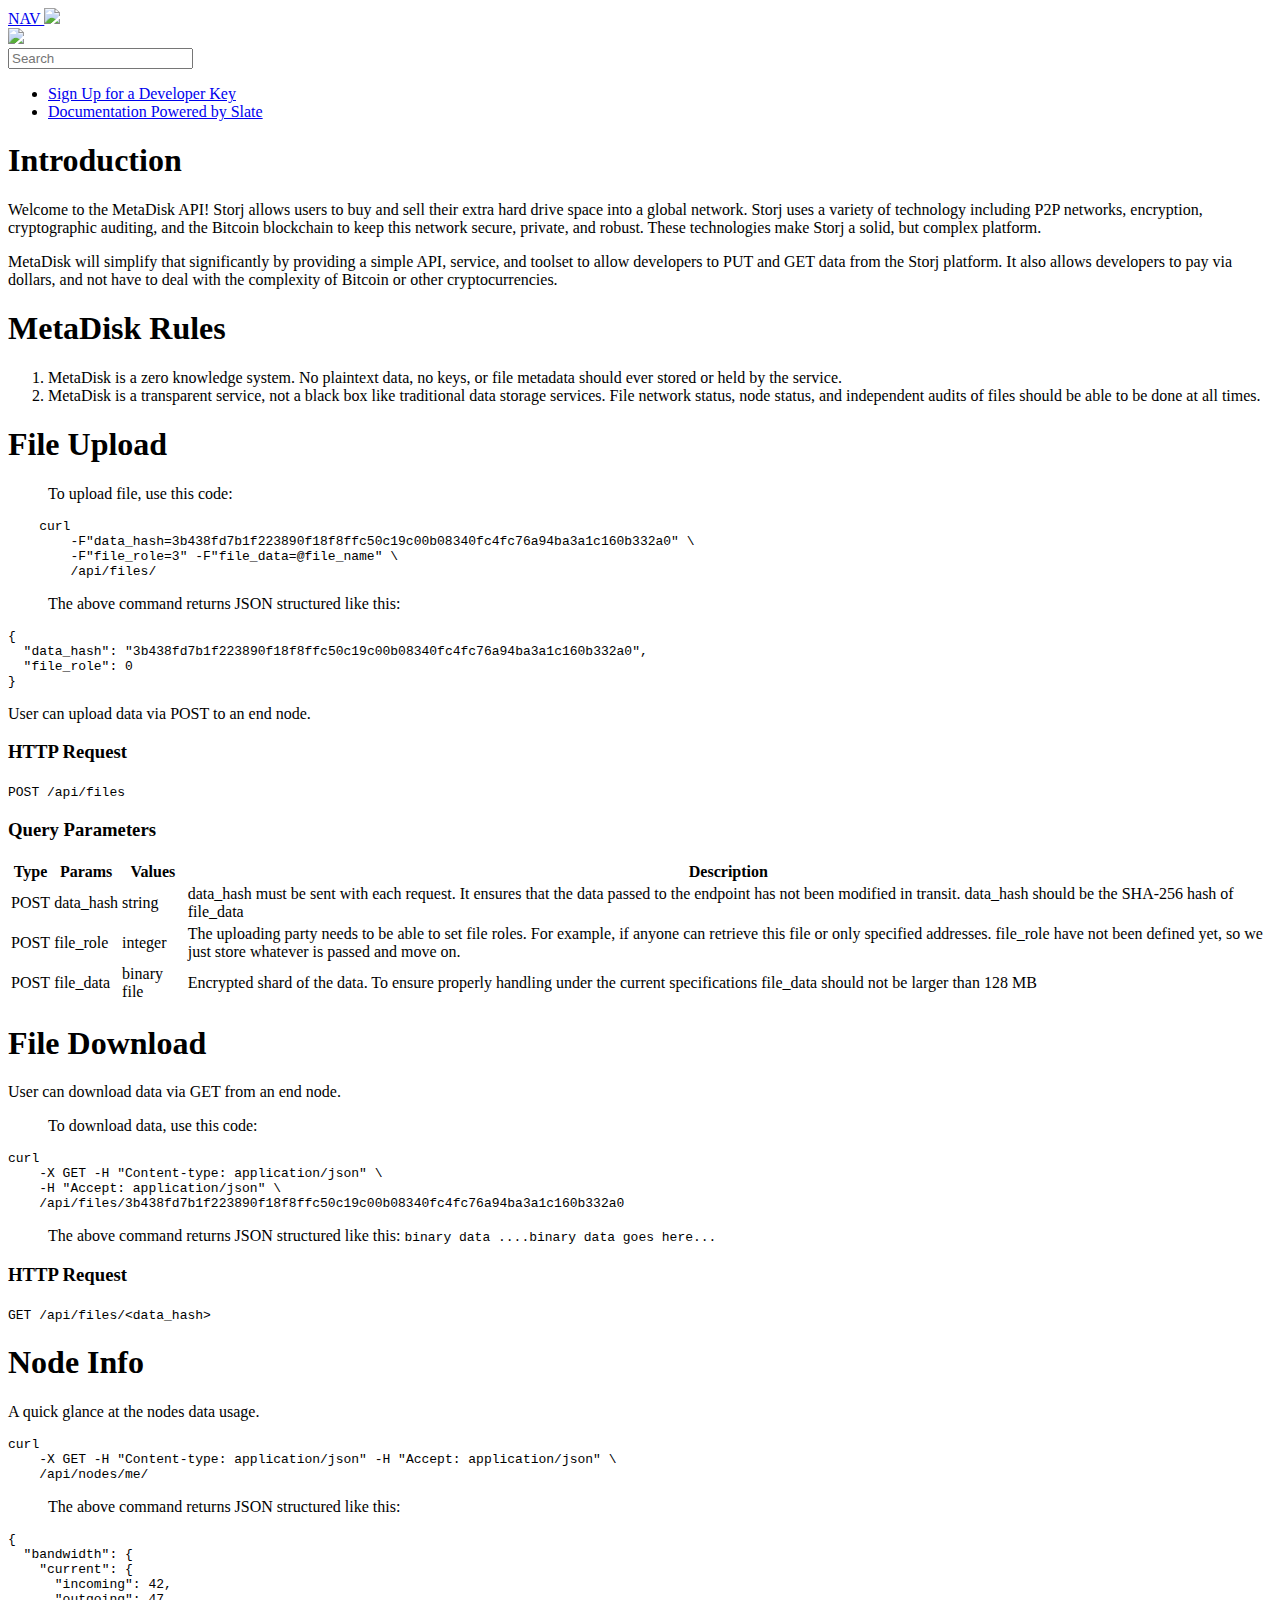
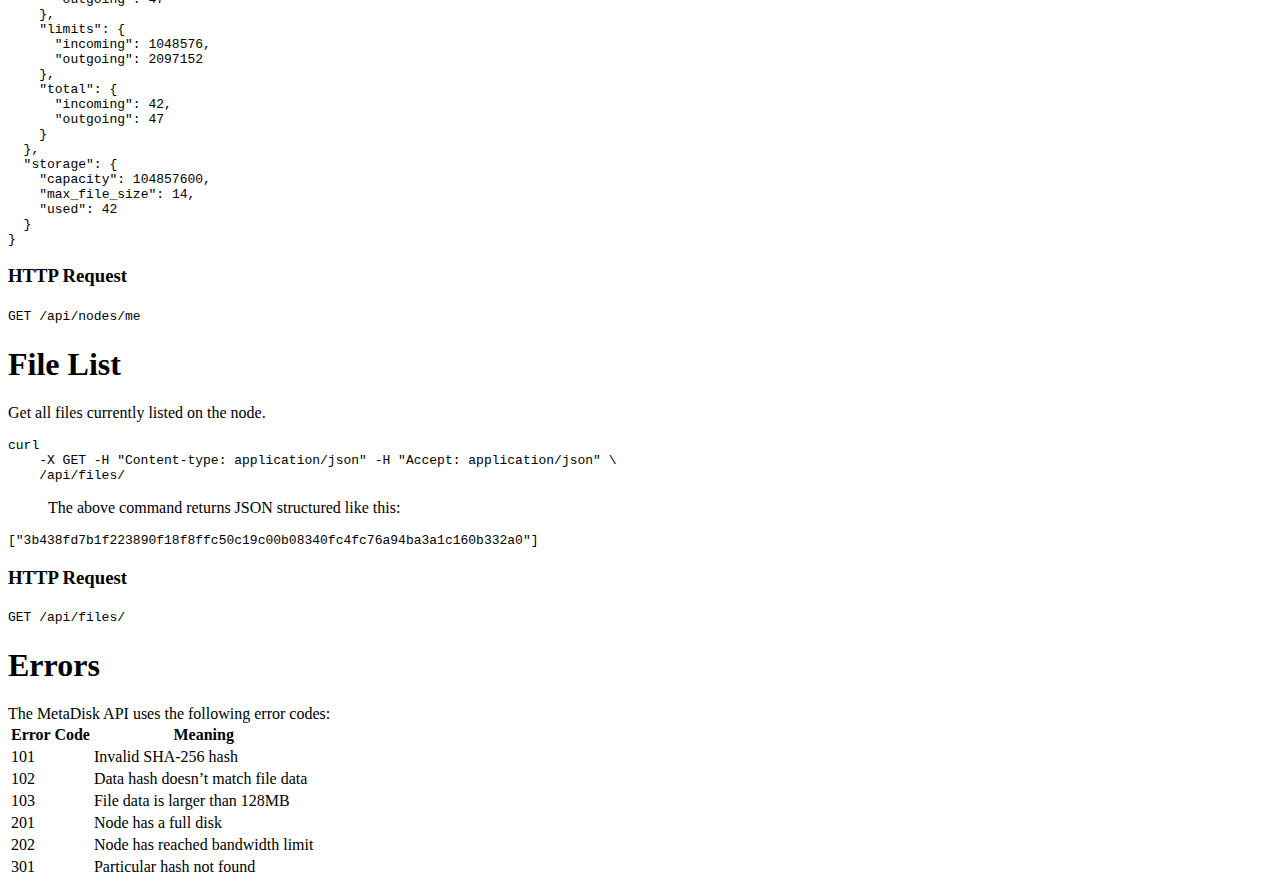
==== templates/index.html @ 41c176fb "add: docs (old)" ====
<!doctype html>
<html>
  <head>
    <meta charset="utf-8">
    <meta content="IE=edge,chrome=1" http-equiv="X-UA-Compatible">
    <meta name="viewport" content="width=device-width, initial-scale=1, maximum-scale=1">
    <title>API Reference</title>

    <link href="static/stylesheets/screen.css" rel="stylesheet" type="text/css" media="screen" />
    <link href="static/stylesheets/print.css" rel="stylesheet" type="text/css" media="print" />
    <script src="https://ajax.googleapis.com/ajax/libs/jquery/2.1.3/jquery.min.js"></script>
      <script src="static/javascripts/all.js" type="text/javascript"></script>

  </head>

  <body class="index">
    <a href="#" id="nav-button">
      <span>
        NAV
        <img src="static/images/navbar.png" />
      </span>
    </a>
    <div class="tocify-wrapper">
      <img src="static/images/logo.png" />
        <div class="search">
          <input type="text" class="search" id="input-search" placeholder="Search">
        </div>
        <ul class="search-results"></ul>
      <div id="toc">
      </div>
        <ul class="toc-footer">
            <li><a href='#'>Sign Up for a Developer Key</a></li>
            <li><a href='http://github.com/tripit/slate'>Documentation Powered by Slate</a></li>
        </ul>
    </div>
    <div class="page-wrapper">
      <div class="dark-box"></div>
      <div class="content">
        <h1 id="introduction">Introduction</h1>

<p>Welcome to the MetaDisk API! Storj allows users to buy and sell their extra hard drive space into a global network. Storj uses a variety of technology including P2P networks, encryption, cryptographic auditing, and the Bitcoin blockchain to keep this network secure, private, and robust. These technologies make Storj a solid, but complex platform.</p>

<p>MetaDisk will simplify that significantly by providing a simple API, service, and toolset to allow developers to PUT and GET data from the Storj platform. It also allows developers to pay via dollars, and not have to deal with the complexity of Bitcoin or other cryptocurrencies.</p>

<h1 id="metadisk-rules">MetaDisk Rules</h1>

<ol>
<li>MetaDisk is a zero knowledge system. No plaintext data, no keys, or file metadata should ever stored or held by the service.</li>
<li>MetaDisk is a transparent service, not a black box like traditional data storage services. File network status, node status, and independent audits of files should be able to be done at all times.</li>
</ol>

<h1 id="file-upload">File Upload</h1>

<blockquote>
<p>To upload file, use this code:</p>
</blockquote>
<pre class="highlight shell"><code>    curl
        -F<span class="s2">"data_hash=3b438fd7b1f223890f18f8ffc50c19c00b08340fc4fc76a94ba3a1c160b332a0"</span> <span class="se">\</span>
        -F<span class="s2">"file_role=3"</span> -F<span class="s2">"file_data=@file_name"</span> <span class="se">\</span>
        /api/files/
</code></pre>

<blockquote>
<p>The above command returns JSON structured like this:</p>
</blockquote>
<pre class="highlight json"><code><span class="p">{</span><span class="w">
  </span><span class="nt">"data_hash"</span><span class="p">:</span><span class="w"> </span><span class="s2">"3b438fd7b1f223890f18f8ffc50c19c00b08340fc4fc76a94ba3a1c160b332a0"</span><span class="p">,</span><span class="w">
  </span><span class="nt">"file_role"</span><span class="p">:</span><span class="w"> </span><span class="mi">0</span><span class="w">
</span><span class="p">}</span><span class="w">
</span></code></pre>

<p>User can upload data via POST to an end node.</p>

<h3 id="http-request">HTTP Request</h3>

<p><code class="prettyprint">POST /api/files</code></p>

<h3 id="query-parameters">Query Parameters</h3>

<table><thead>
<tr>
<th>Type</th>
<th>Params</th>
<th>Values</th>
<th>Description</th>
</tr>
</thead><tbody>
<tr>
<td>POST</td>
<td>data_hash</td>
<td>string</td>
<td>data_hash must be sent with each request. It ensures that the data passed to the endpoint has not been modified in transit. data_hash should be the SHA-256 hash of file_data</td>
</tr>
<tr>
<td>POST</td>
<td>file_role</td>
<td>integer</td>
<td>The uploading party needs to be able to set file roles. For example, if anyone can retrieve this file or only specified addresses. file_role have not been defined yet, so we just store whatever is passed and move on.</td>
</tr>
<tr>
<td>POST</td>
<td>file_data</td>
<td>binary file</td>
<td>Encrypted shard of the data. To ensure properly handling under the current specifications file_data should not be larger than 128 MB</td>
</tr>
</tbody></table>

<h1 id="file-download">File Download</h1>

<p>User can download data via GET from an end node.</p>

<blockquote>
<p>To download data, use this code:</p>
</blockquote>
<pre class="highlight shell"><code>curl
    -X GET -H <span class="s2">"Content-type: application/json"</span> <span class="se">\</span>
    -H <span class="s2">"Accept: application/json"</span> <span class="se">\</span>
    /api/files/3b438fd7b1f223890f18f8ffc50c19c00b08340fc4fc76a94ba3a1c160b332a0
</code></pre>

<blockquote>
<p>The above command returns JSON structured like this:
<code class="prettyprint">binary data
....binary data goes here...
</code></p>
</blockquote>

<h3 id="http-request">HTTP Request</h3>

<p><code class="prettyprint">GET /api/files/&lt;data_hash&gt;</code></p>

<h1 id="node-info">Node Info</h1>

<p>A quick glance at the nodes data usage.</p>
<pre class="highlight shell"><code>curl
    -X GET -H <span class="s2">"Content-type: application/json"</span> -H <span class="s2">"Accept: application/json"</span> <span class="se">\</span>
    /api/nodes/me/
</code></pre>

<blockquote>
<p>The above command returns JSON structured like this:</p>
</blockquote>
<pre class="highlight json"><code><span class="p">{</span><span class="w">
  </span><span class="nt">"bandwidth"</span><span class="p">:</span><span class="w"> </span><span class="p">{</span><span class="w">
    </span><span class="nt">"current"</span><span class="p">:</span><span class="w"> </span><span class="p">{</span><span class="w">
      </span><span class="nt">"incoming"</span><span class="p">:</span><span class="w"> </span><span class="mi">42</span><span class="p">,</span><span class="w">
      </span><span class="nt">"outgoing"</span><span class="p">:</span><span class="w"> </span><span class="mi">47</span><span class="w">
    </span><span class="p">},</span><span class="w">
    </span><span class="nt">"limits"</span><span class="p">:</span><span class="w"> </span><span class="p">{</span><span class="w">
      </span><span class="nt">"incoming"</span><span class="p">:</span><span class="w"> </span><span class="mi">1048576</span><span class="p">,</span><span class="w">
      </span><span class="nt">"outgoing"</span><span class="p">:</span><span class="w"> </span><span class="mi">2097152</span><span class="w">
    </span><span class="p">},</span><span class="w">
    </span><span class="nt">"total"</span><span class="p">:</span><span class="w"> </span><span class="p">{</span><span class="w">
      </span><span class="nt">"incoming"</span><span class="p">:</span><span class="w"> </span><span class="mi">42</span><span class="p">,</span><span class="w">
      </span><span class="nt">"outgoing"</span><span class="p">:</span><span class="w"> </span><span class="mi">47</span><span class="w">
    </span><span class="p">}</span><span class="w">
  </span><span class="p">},</span><span class="w">
  </span><span class="nt">"storage"</span><span class="p">:</span><span class="w"> </span><span class="p">{</span><span class="w">
    </span><span class="nt">"capacity"</span><span class="p">:</span><span class="w"> </span><span class="mi">104857600</span><span class="p">,</span><span class="w">
    </span><span class="nt">"max_file_size"</span><span class="p">:</span><span class="w"> </span><span class="mi">14</span><span class="p">,</span><span class="w">
    </span><span class="nt">"used"</span><span class="p">:</span><span class="w"> </span><span class="mi">42</span><span class="w">
  </span><span class="p">}</span><span class="w">
</span><span class="p">}</span><span class="w">
</span></code></pre>

<h3 id="http-request">HTTP Request</h3>

<p><code class="prettyprint">GET /api/nodes/me</code></p>

<h1 id="file-list">File List</h1>

<p>Get all files currently listed on the node.</p>
<pre class="highlight shell"><code>curl
    -X GET -H <span class="s2">"Content-type: application/json"</span> -H <span class="s2">"Accept: application/json"</span> <span class="se">\</span>
    /api/files/
</code></pre>

<blockquote>
<p>The above command returns JSON structured like this:</p>
</blockquote>
<pre class="highlight json"><code><span class="p">[</span><span class="s2">"3b438fd7b1f223890f18f8ffc50c19c00b08340fc4fc76a94ba3a1c160b332a0"</span><span class="p">]</span><span class="w">
</span></code></pre>

<h3 id="http-request">HTTP Request</h3>

<p><code class="prettyprint">GET /api/files/</code></p>

          <h1 id="errors">Errors</h1>

<aside class="notice">The MetaDisk API uses the following error codes:</aside>

<table><thead>
<tr>
<th>Error Code</th>
<th>Meaning</th>
</tr>
</thead><tbody>
<tr>
<td>101</td>
<td>Invalid SHA-256 hash</td>
</tr>
<tr>
<td>102</td>
<td>Data hash doesn&rsquo;t match file data</td>
</tr>
<tr>
<td>103</td>
<td>File data is larger than 128MB</td>
</tr>
<tr>
<td>201</td>
<td>Node has a full disk</td>
</tr>
<tr>
<td>202</td>
<td>Node has reached bandwidth limit</td>
</tr>
<tr>
<td>301</td>
<td>Particular hash not found</td>
</tr>
</tbody></table>

      </div>
      <div class="dark-box">
      </div>
    </div>
  </body>
</html>
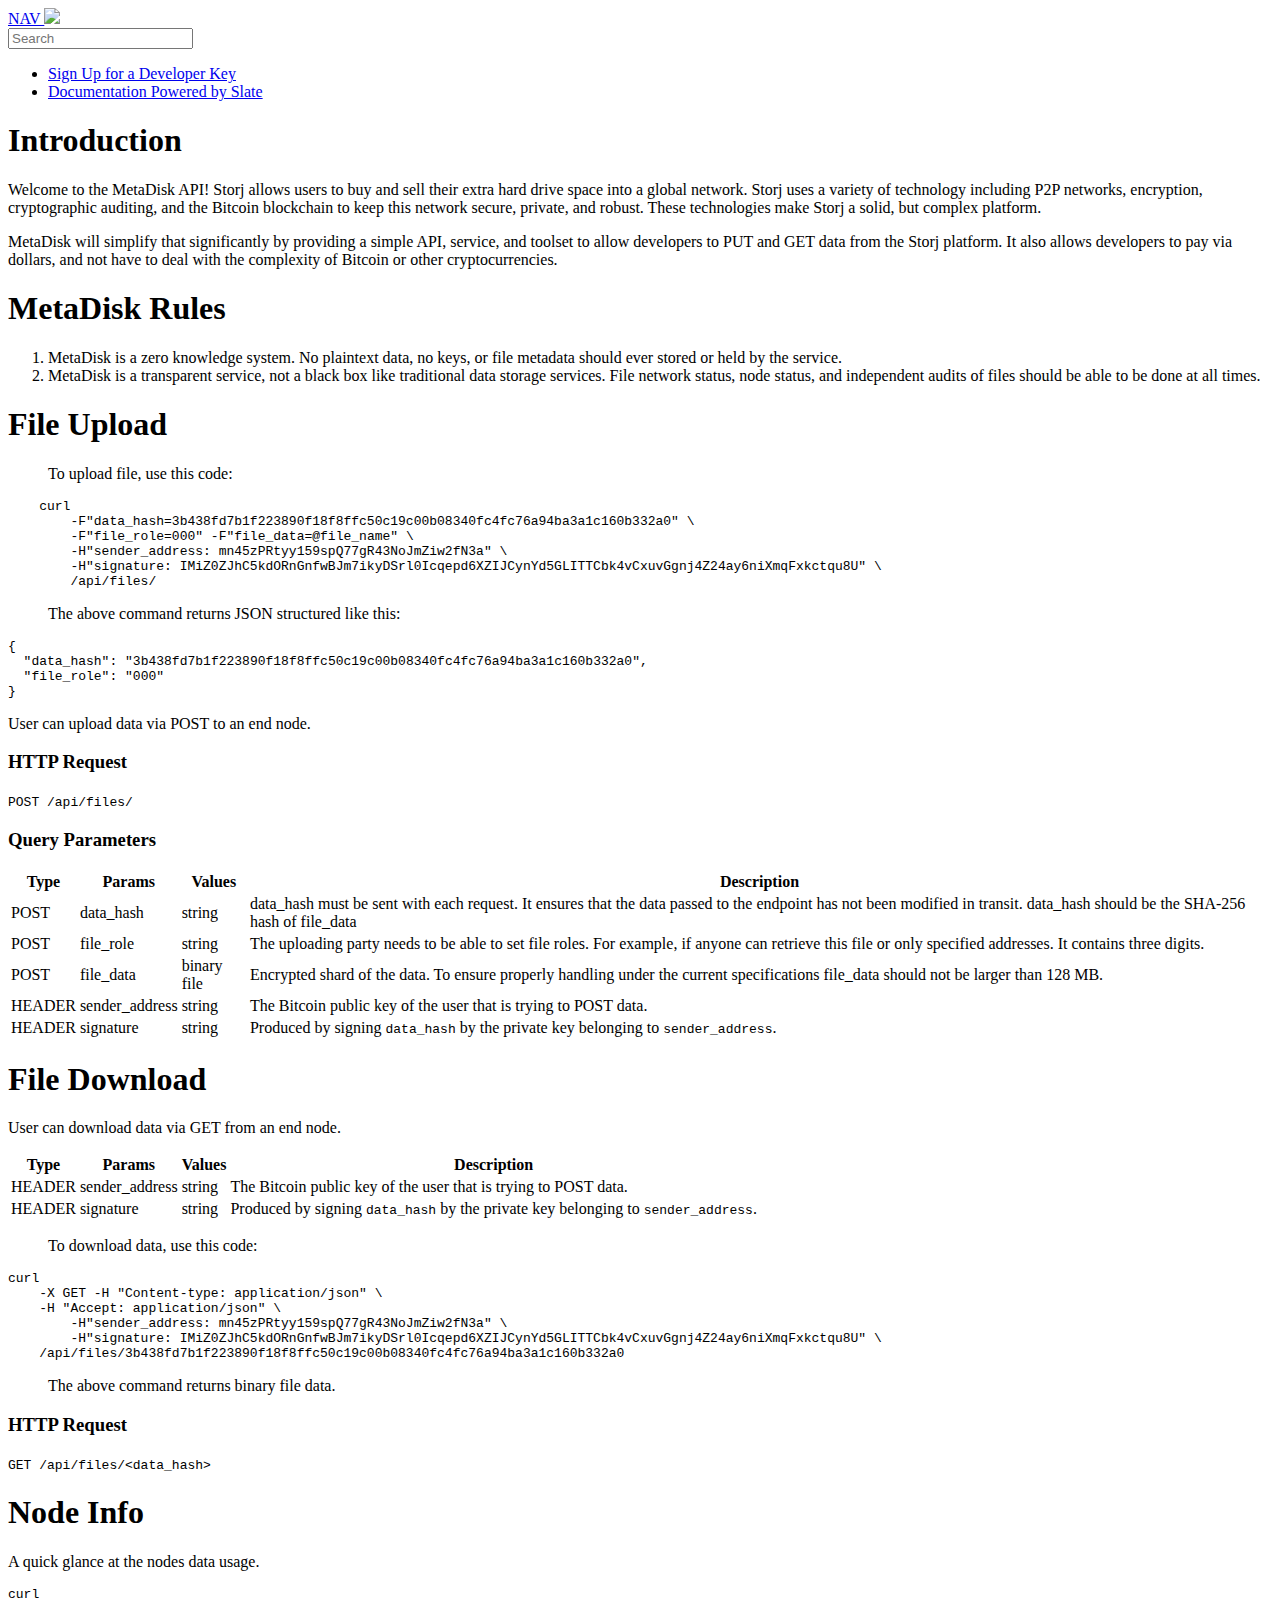
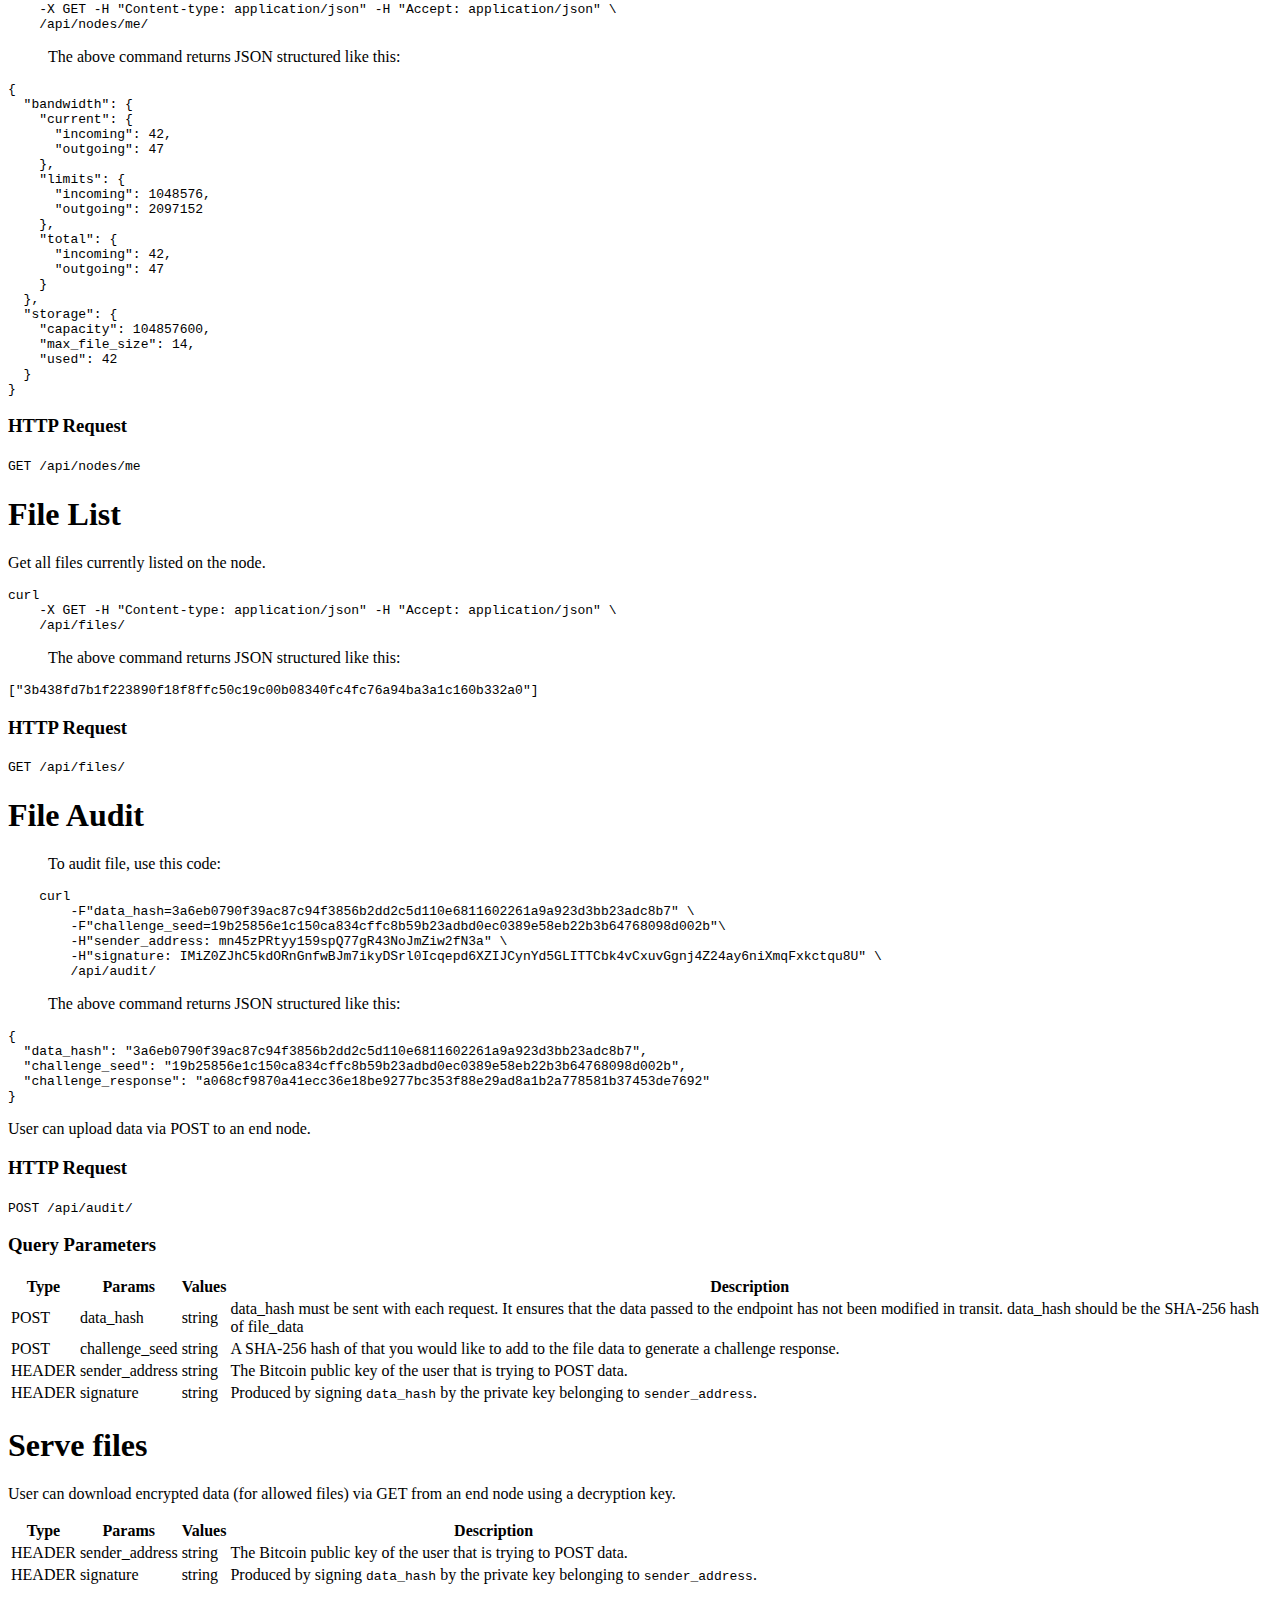
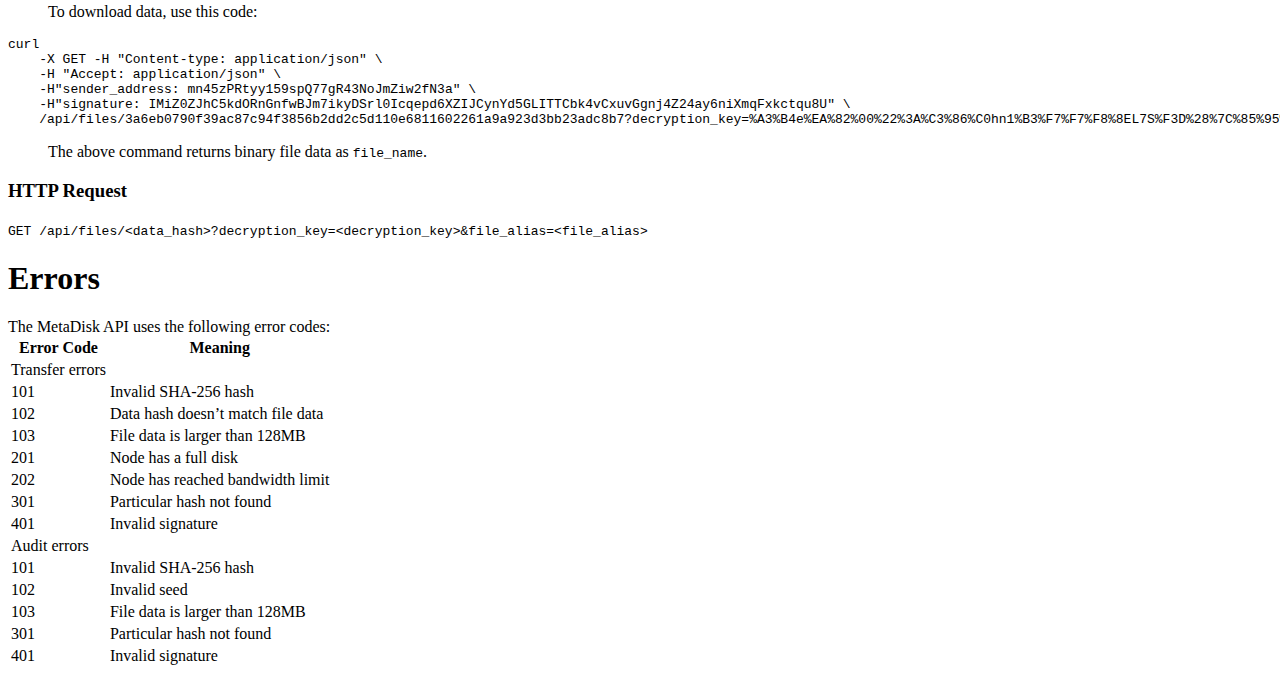
==== commit a8b6464e: "Style API Docs" ====
--- a/templates/index.html
+++ b/templates/index.html
@@ -8,6 +8,7 @@
 
     <link href="static/stylesheets/screen.css" rel="stylesheet" type="text/css" media="screen" />
     <link href="static/stylesheets/print.css" rel="stylesheet" type="text/css" media="print" />
+    <link href="static/stylesheets/style.css" rel="stylesheet" type="text/css" media="screen" />
     <script src="https://ajax.googleapis.com/ajax/libs/jquery/2.1.3/jquery.min.js"></script>
       <script src="static/javascripts/all.js" type="text/javascript"></script>
 
@@ -21,7 +22,6 @@
       </span>
     </a>
     <div class="tocify-wrapper">
-      <img src="static/images/logo.png" />
         <div class="search">
           <input type="text" class="search" id="input-search" placeholder="Search">
         </div>
@@ -56,8 +56,10 @@
 </blockquote>
 <pre class="highlight shell"><code>    curl
         -F<span class="s2">"data_hash=3b438fd7b1f223890f18f8ffc50c19c00b08340fc4fc76a94ba3a1c160b332a0"</span> <span class="se">\</span>
-        -F<span class="s2">"file_role=3"</span> -F<span class="s2">"file_data=@file_name"</span> <span class="se">\</span>
-        /api/files/
+        -F<span class="s2">"file_role=000"</span> -F<span class="s2">"file_data=@file_name"</span> <span class="se">\</span>
+        -H<span class="s2">"sender_address: mn45zPRtyy159spQ77gR43NoJmZiw2fN3a"</span> <span class="se">\</span>
+        -H<span class="s2">"signature: IMiZ0ZJhC5kdORnGnfwBJm7ikyDSrl0Icqepd6XZIJCynYd5GLITTCbk4vCxuvGgnj4Z24ay6niXmqFxkctqu8U"</span> <span class="se">\</span>
+        /api/files/ 
 </code></pre>
 
 <blockquote>
@@ -65,7 +67,7 @@
 </blockquote>
 <pre class="highlight json"><code><span class="p">{</span><span class="w">
   </span><span class="nt">"data_hash"</span><span class="p">:</span><span class="w"> </span><span class="s2">"3b438fd7b1f223890f18f8ffc50c19c00b08340fc4fc76a94ba3a1c160b332a0"</span><span class="p">,</span><span class="w">
-  </span><span class="nt">"file_role"</span><span class="p">:</span><span class="w"> </span><span class="mi">0</span><span class="w">
+  </span><span class="nt">"file_role"</span><span class="p">:</span><span class="w"> </span><span class="s2">"000"</span><span class="w">
 </span><span class="p">}</span><span class="w">
 </span></code></pre>
 
@@ -73,7 +75,7 @@
 
 <h3 id="http-request">HTTP Request</h3>
 
-<p><code class="prettyprint">POST /api/files</code></p>
+<p><code class="prettyprint">POST /api/files/</code></p>
 
 <h3 id="query-parameters">Query Parameters</h3>
 
@@ -94,20 +96,54 @@
 <tr>
 <td>POST</td>
 <td>file_role</td>
-<td>integer</td>
-<td>The uploading party needs to be able to set file roles. For example, if anyone can retrieve this file or only specified addresses. file_role have not been defined yet, so we just store whatever is passed and move on.</td>
+<td>string</td>
+<td>The uploading party needs to be able to set file roles. For example, if anyone can retrieve this file or only specified addresses. It contains three digits.</td>
 </tr>
 <tr>
 <td>POST</td>
 <td>file_data</td>
 <td>binary file</td>
-<td>Encrypted shard of the data. To ensure properly handling under the current specifications file_data should not be larger than 128 MB</td>
+<td>Encrypted shard of the data. To ensure properly handling under the current specifications file_data should not be larger than 128 MB.</td>
+</tr>
+<tr>
+<td>HEADER</td>
+<td>sender_address</td>
+<td>string</td>
+<td>The Bitcoin public key of the user that is trying to POST data.</td>
+</tr>
+<tr>
+<td>HEADER</td>
+<td>signature</td>
+<td>string</td>
+<td>Produced by signing <code class="prettyprint">data_hash</code> by the private key belonging to <code class="prettyprint">sender_address</code>.</td>
 </tr>
 </tbody></table>
 
 <h1 id="file-download">File Download</h1>
 
 <p>User can download data via GET from an end node.</p>
+
+<table><thead>
+<tr>
+<th>Type</th>
+<th>Params</th>
+<th>Values</th>
+<th>Description</th>
+</tr>
+</thead><tbody>
+<tr>
+<td>HEADER</td>
+<td>sender_address</td>
+<td>string</td>
+<td>The Bitcoin public key of the user that is trying to POST data.</td>
+</tr>
+<tr>
+<td>HEADER</td>
+<td>signature</td>
+<td>string</td>
+<td>Produced by signing <code class="prettyprint">data_hash</code> by the private key belonging to <code class="prettyprint">sender_address</code>.</td>
+</tr>
+</tbody></table>
 
 <blockquote>
 <p>To download data, use this code:</p>
@@ -115,14 +151,13 @@
 <pre class="highlight shell"><code>curl
     -X GET -H <span class="s2">"Content-type: application/json"</span> <span class="se">\</span>
     -H <span class="s2">"Accept: application/json"</span> <span class="se">\</span>
+        -H<span class="s2">"sender_address: mn45zPRtyy159spQ77gR43NoJmZiw2fN3a"</span> <span class="se">\</span>
+        -H<span class="s2">"signature: IMiZ0ZJhC5kdORnGnfwBJm7ikyDSrl0Icqepd6XZIJCynYd5GLITTCbk4vCxuvGgnj4Z24ay6niXmqFxkctqu8U"</span> <span class="se">\</span>
     /api/files/3b438fd7b1f223890f18f8ffc50c19c00b08340fc4fc76a94ba3a1c160b332a0
 </code></pre>
 
 <blockquote>
-<p>The above command returns JSON structured like this:
-<code class="prettyprint">binary data
-....binary data goes here...
-</code></p>
+<p>The above command returns binary file data.</p>
 </blockquote>
 
 <h3 id="http-request">HTTP Request</h3>
@@ -185,6 +220,116 @@
 
 <p><code class="prettyprint">GET /api/files/</code></p>
 
+<h1 id="file-audit">File Audit</h1>
+
+<blockquote>
+<p>To audit file, use this code:</p>
+</blockquote>
+<pre class="highlight shell"><code>    curl
+        -F<span class="s2">"data_hash=3a6eb0790f39ac87c94f3856b2dd2c5d110e6811602261a9a923d3bb23adc8b7"</span> <span class="se">\</span>
+        -F<span class="s2">"challenge_seed=19b25856e1c150ca834cffc8b59b23adbd0ec0389e58eb22b3b64768098d002b"</span><span class="se">\</span>
+        -H<span class="s2">"sender_address: mn45zPRtyy159spQ77gR43NoJmZiw2fN3a"</span> <span class="se">\</span>
+        -H<span class="s2">"signature: IMiZ0ZJhC5kdORnGnfwBJm7ikyDSrl0Icqepd6XZIJCynYd5GLITTCbk4vCxuvGgnj4Z24ay6niXmqFxkctqu8U"</span> <span class="se">\</span>
+        /api/audit/ 
+</code></pre>
+
+<blockquote>
+<p>The above command returns JSON structured like this:</p>
+</blockquote>
+<pre class="highlight json"><code><span class="p">{</span><span class="w">
+  </span><span class="nt">"data_hash"</span><span class="p">:</span><span class="w"> </span><span class="s2">"3a6eb0790f39ac87c94f3856b2dd2c5d110e6811602261a9a923d3bb23adc8b7"</span><span class="p">,</span><span class="w">
+  </span><span class="nt">"challenge_seed"</span><span class="p">:</span><span class="w"> </span><span class="s2">"19b25856e1c150ca834cffc8b59b23adbd0ec0389e58eb22b3b64768098d002b"</span><span class="p">,</span><span class="w">
+  </span><span class="nt">"challenge_response"</span><span class="p">:</span><span class="w"> </span><span class="s2">"a068cf9870a41ecc36e18be9277bc353f88e29ad8a1b2a778581b37453de7692"</span><span class="w">
+</span><span class="p">}</span><span class="w">
+</span></code></pre>
+
+<p>User can upload data via POST to an end node.</p>
+
+<h3 id="http-request">HTTP Request</h3>
+
+<p><code class="prettyprint">POST /api/audit/</code></p>
+
+<h3 id="query-parameters">Query Parameters</h3>
+
+<table><thead>
+<tr>
+<th>Type</th>
+<th>Params</th>
+<th>Values</th>
+<th>Description</th>
+</tr>
+</thead><tbody>
+<tr>
+<td>POST</td>
+<td>data_hash</td>
+<td>string</td>
+<td>data_hash must be sent with each request. It ensures that the data passed to the endpoint has not been modified in transit. data_hash should be the SHA-256 hash of file_data</td>
+</tr>
+<tr>
+<td>POST</td>
+<td>challenge_seed</td>
+<td>string</td>
+<td>A SHA-256 hash of that you would like to add to the file data to generate a challenge response.</td>
+</tr>
+<tr>
+<td>HEADER</td>
+<td>sender_address</td>
+<td>string</td>
+<td>The Bitcoin public key of the user that is trying to POST data.</td>
+</tr>
+<tr>
+<td>HEADER</td>
+<td>signature</td>
+<td>string</td>
+<td>Produced by signing <code class="prettyprint">data_hash</code> by the private key belonging to <code class="prettyprint">sender_address</code>.</td>
+</tr>
+</tbody></table>
+
+<h1 id="serve-files">Serve files</h1>
+
+<p>User can download encrypted data (for allowed files) via GET from an end node using a decryption key.</p>
+
+<table><thead>
+<tr>
+<th>Type</th>
+<th>Params</th>
+<th>Values</th>
+<th>Description</th>
+</tr>
+</thead><tbody>
+<tr>
+<td>HEADER</td>
+<td>sender_address</td>
+<td>string</td>
+<td>The Bitcoin public key of the user that is trying to POST data.</td>
+</tr>
+<tr>
+<td>HEADER</td>
+<td>signature</td>
+<td>string</td>
+<td>Produced by signing <code class="prettyprint">data_hash</code> by the private key belonging to <code class="prettyprint">sender_address</code>.</td>
+</tr>
+</tbody></table>
+
+<blockquote>
+<p>To download data, use this code:</p>
+</blockquote>
+<pre class="highlight shell"><code>curl
+    -X GET -H <span class="s2">"Content-type: application/json"</span> <span class="se">\</span>
+    -H <span class="s2">"Accept: application/json"</span> <span class="se">\</span>
+    -H<span class="s2">"sender_address: mn45zPRtyy159spQ77gR43NoJmZiw2fN3a"</span> <span class="se">\</span>
+    -H<span class="s2">"signature: IMiZ0ZJhC5kdORnGnfwBJm7ikyDSrl0Icqepd6XZIJCynYd5GLITTCbk4vCxuvGgnj4Z24ay6niXmqFxkctqu8U"</span> <span class="se">\</span>
+    /api/files/3a6eb0790f39ac87c94f3856b2dd2c5d110e6811602261a9a923d3bb23adc8b7?decryption_key<span class="o">=</span>%A3%B4e%EA%82%00%22%3A%C3%86%C0hn1%B3%F7%F7%F8%8EL7S%F3D%28%7C%85%95%CE%9D%D5B&amp;file_alias<span class="o">=</span>data.txt
+</code></pre>
+
+<blockquote>
+<p>The above command returns binary file data as <code class="prettyprint">file_name</code>.</p>
+</blockquote>
+
+<h3 id="http-request">HTTP Request</h3>
+
+<p><code class="prettyprint">GET /api/files/&lt;data_hash&gt;?decryption_key=&lt;decryption_key&gt;&amp;file_alias=&lt;file_alias&gt;</code></p>
+
           <h1 id="errors">Errors</h1>
 
 <aside class="notice">The MetaDisk API uses the following error codes:</aside>
@@ -196,6 +341,10 @@
 </tr>
 </thead><tbody>
 <tr>
+<td>Transfer errors</td>
+<td></td>
+</tr>
+<tr>
 <td>101</td>
 <td>Invalid SHA-256 hash</td>
 </tr>
@@ -218,6 +367,34 @@
 <tr>
 <td>301</td>
 <td>Particular hash not found</td>
+</tr>
+<tr>
+<td>401</td>
+<td>Invalid signature</td>
+</tr>
+<tr>
+<td>Audit errors</td>
+<td></td>
+</tr>
+<tr>
+<td>101</td>
+<td>Invalid SHA-256 hash</td>
+</tr>
+<tr>
+<td>102</td>
+<td>Invalid seed</td>
+</tr>
+<tr>
+<td>103</td>
+<td>File data is larger than 128MB</td>
+</tr>
+<tr>
+<td>301</td>
+<td>Particular hash not found</td>
+</tr>
+<tr>
+<td>401</td>
+<td>Invalid signature</td>
 </tr>
 </tbody></table>
 
